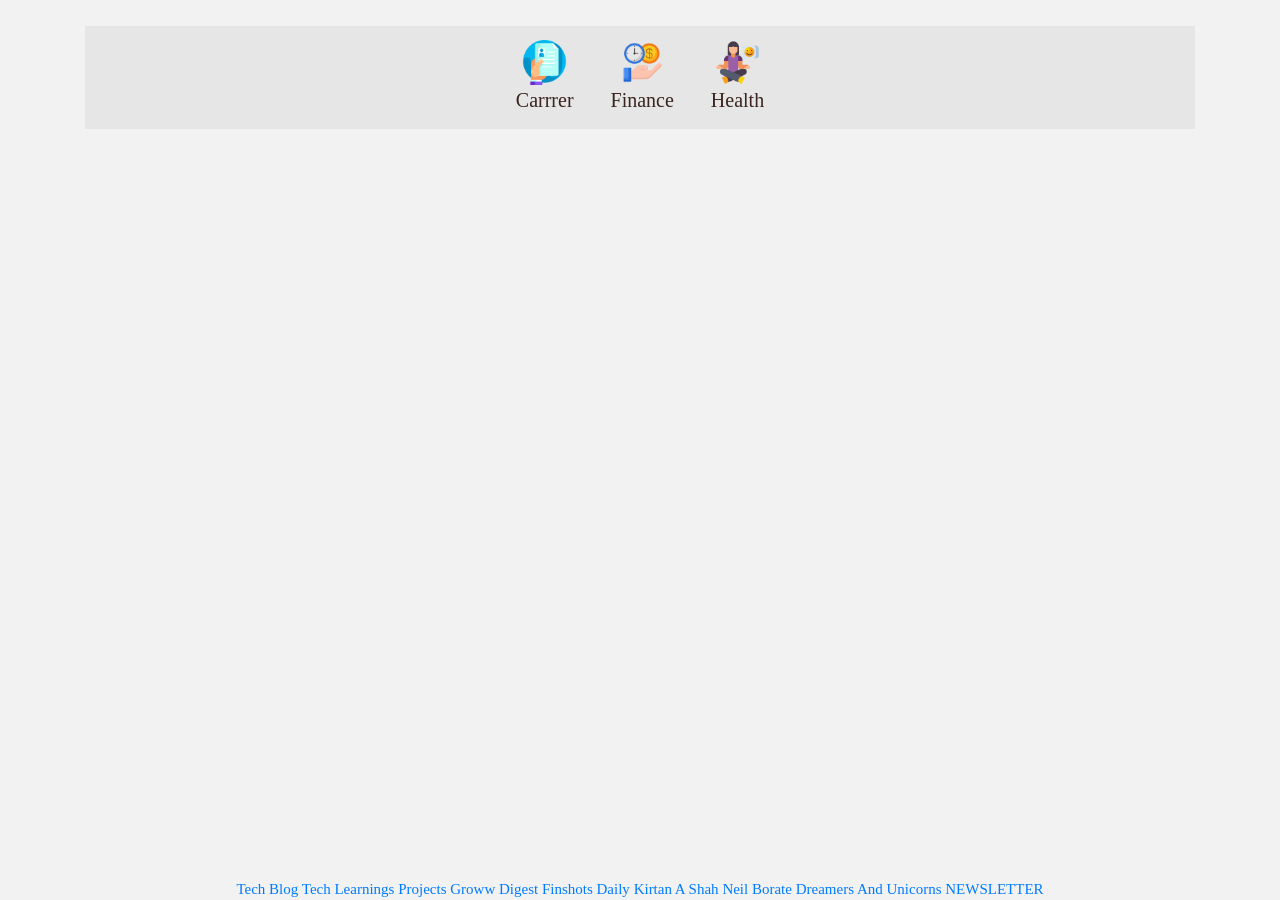
==== index.html @ 64e4e31b "Update index.html" ====
<!DOCTYPE html>
<html lang="en">

<head>
    <meta charset="UTF-8">
    <meta name="viewport" content="width=device-width, initial-scale=1.0">
    <title>Srivasu</title>
    <link rel="stylesheet" href="https://stackpath.bootstrapcdn.com/bootstrap/4.3.1/css/bootstrap.min.css">
    <link rel="stylesheet" href="https://cdnjs.cloudflare.com/ajax/libs/font-awesome/5.15.1/css/all.min.css">
    <link href="https://maxcdn.bootstrapcdn.com/bootstrap/4.0.0/css/bootstrap.min.css" rel="stylesheet">
    <script src="https://cdnjs.cloudflare.com/ajax/libs/popper.js/1.12.9/umd/popper.min.js"></script>
    <script src="https://code.jquery.com/jquery-3.3.1.slim.min.js"></script>
    <script src="https://cdnjs.cloudflare.com/ajax/libs/popper.js/1.14.7/umd/popper.min.js"></script>
    <script src="https://stackpath.bootstrapcdn.com/bootstrap/4.3.1/js/bootstrap.min.js"></script>

    <style>
        body {
            background-color: #f2f2f2;
            /*  light gray */
            font-family: Garamond, serif;
            font-size: 20px;
            text-align: center;
        }

        h1 {
            color: #3a241d;
            text-align: center;
        }

        t {
            font-family: Garamond, serif;
            font-size: 16px;
            text-align: center;
        }

        th {
            color: #3a241d;
            text-align: center;
            font-size: 20px;
        }


        p {
            font-family: Garamond, serif;
            font-size: 16px;
            font-weight: bold;
            color: #3a241d;
        }

        #left-container {
            background-color: #f2f2f2;
            /*  light gray */
            width: 15%;
            left: 0px;
            top: 0px;
            position: absolute;
            height: 100%;
            padding: 10px;
        }

        #right-container {
            background-color: #e6e6e6;
            /* another shade of gray */
            width: 15%;
            right: 0px;
            top: 0px;
            position: absolute;
            height: 100%;
            padding: 10px;
            font-size: 16px;
        }

        .app-icons {
            text-align: center;
            width: 45px;
            height: 45px;
        }

        .navbar_1 {
            overflow: hidden;
            background-color: #e6e6e6;
            text-align: center;
        }

        .navbar_1 a {
            display: inline-block;
            color: #3a241d;
            text-align: center;
            font-weight: normal;
            padding: 14px 16px;
            text-decoration: none;

        }

        .navbar_1 a:hover {
            background-color: #ddd;
            color: black;
        }

        .navbar_1 img {
            margin: auto;
            display: block;
            width: 45px;
            height: 45px;
        }

        .footer {
            left: 0;
            bottom: 0;
            position: fixed;
            width: 100%;
            text-align: center;
            font-weight: normal;
            font-size: 15px;
            font-family: Garamond, serif;
    </style>

</head>

<body>
    <div class="container" style="margin-top: 2%;">
        <div class="row">
            <div class="col-12">
                <!-- Nav Bar with Images -->
                <div class="navbar_1">
                    <a href="https://grow.srivasu.com/"><img src="carrrer.png" alt="Home">Carrrer</a>
                    <a href="https://money.srivasu.com/" "><img src="finance.png "" alt="Home">Finance</a>
                    <a href="https://wellness.srivasu.com/"><img src="health.png" alt="Home">Health</a>
                </div>

                <!-- Footer -->
                <div class="footer">
                    <a href="https://srinalla.wordpress.com/" class="button">Tech Blog</a>
                    <a href="https://github.com/srinivasu-nalla/DBA_srivasu#readme" class="button">Tech Learnings</a>
                    <a href="https://project.srivasu.com/" class="button_f">Projects</a>
                    <a href="https://groww.in/digest" class="button_f">Groww Digest</a>
                    <a href="https://finshots.in/archive/" class="button_f">Finshots Daily</a>
                    <a href="https://www.linkedin.com/in/kirtanshahcfp/recent-activity/all/" class="button_f">Kirtan A Shah</a>
                    <a href="https://www.linkedin.com/in/neil-borate-1a435a57/recent-activity/all/" class="button_f">Neil Borate</a>
                    <a href="https://www.linkedin.com/newsletters/dreamers-and-unicorns-6739009776786698240/" class="button_f">Dreamers And Unicorns NEWSLETTER</a>
                </div>
            </div>
        </div>
    </div>

</body>

</html>
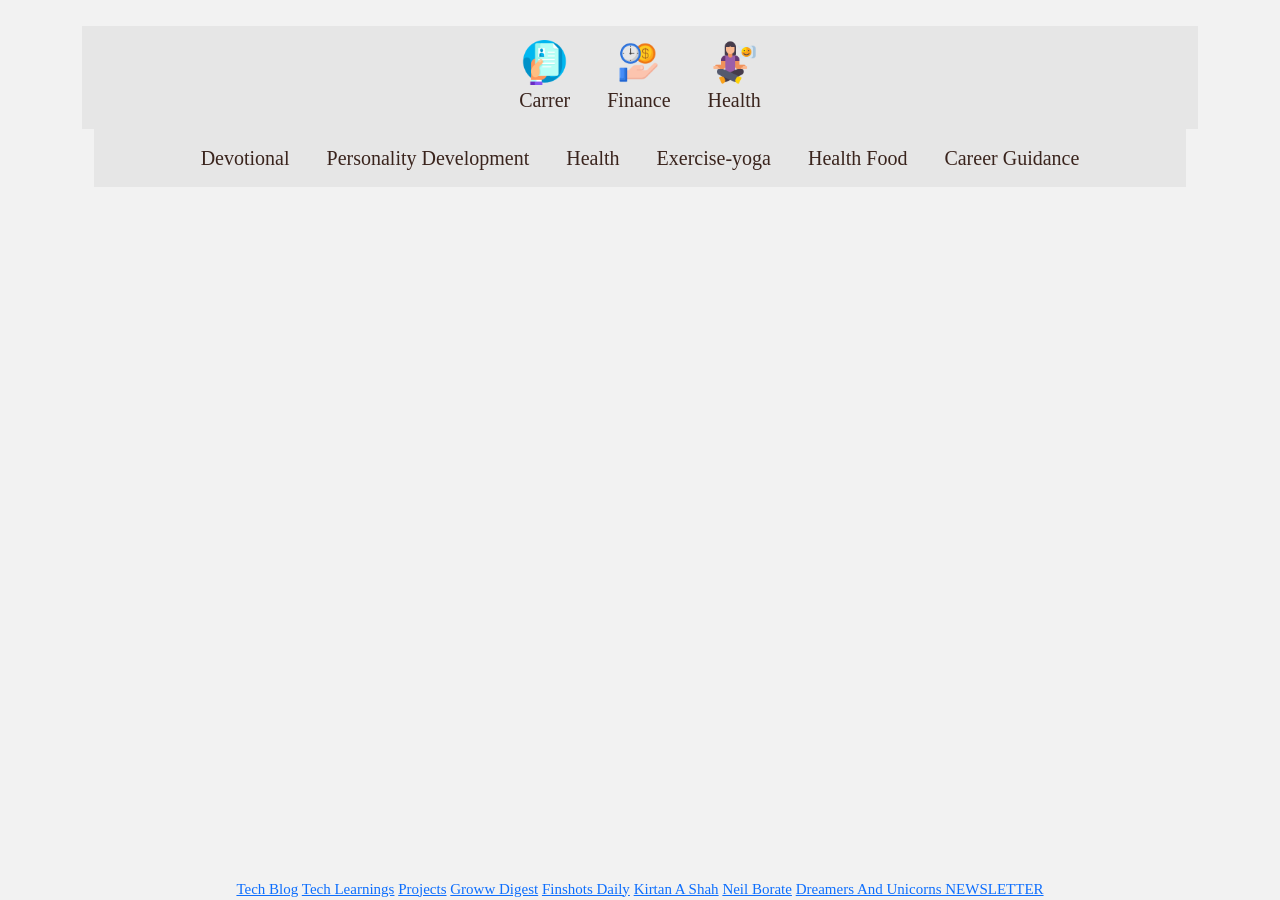
==== commit 075a0008: "Update index.html Added Enadu Links for Reading" ====
--- a/index.html
+++ b/index.html
@@ -5,13 +5,11 @@
     <meta charset="UTF-8">
     <meta name="viewport" content="width=device-width, initial-scale=1.0">
     <title>Srivasu</title>
-    <link rel="stylesheet" href="https://stackpath.bootstrapcdn.com/bootstrap/4.3.1/css/bootstrap.min.css">
-    <link rel="stylesheet" href="https://cdnjs.cloudflare.com/ajax/libs/font-awesome/5.15.1/css/all.min.css">
-    <link href="https://maxcdn.bootstrapcdn.com/bootstrap/4.0.0/css/bootstrap.min.css" rel="stylesheet">
-    <script src="https://cdnjs.cloudflare.com/ajax/libs/popper.js/1.12.9/umd/popper.min.js"></script>
-    <script src="https://code.jquery.com/jquery-3.3.1.slim.min.js"></script>
-    <script src="https://cdnjs.cloudflare.com/ajax/libs/popper.js/1.14.7/umd/popper.min.js"></script>
-    <script src="https://stackpath.bootstrapcdn.com/bootstrap/4.3.1/js/bootstrap.min.js"></script>
+    <link rel="stylesheet" href="https://cdn.jsdelivr.net/npm/bootstrap@5.3.2/dist/css/bootstrap.min.css">
+    <link rel="stylesheet" href="https://cdnjs.cloudflare.com/ajax/libs/font-awesome/6.5.1/css/all.min.css">
+    <script src="https://code.jquery.com/jquery-3.7.1.slim.min.js"></script>
+    <script src="https://cdnjs.cloudflare.com/ajax/libs/popper.js/2.11.8/umd/popper.min.js"></script>
+    <script src="https://cdn.jsdelivr.net/npm/bootstrap@5.3.2/dist/js/bootstrap.min.js"></script>
 
     <style>
         body {
@@ -123,9 +121,22 @@
             <div class="col-12">
                 <!-- Nav Bar with Images -->
                 <div class="navbar_1">
-                    <a href="https://grow.srivasu.com/"><img src="carrrer.png" alt="Home">Carrrer</a>
+                    <a href="https://grow.srivasu.com/"><img src="carrrer.png" alt="Home">Carrer</a>
                     <a href="https://money.srivasu.com/" "><img src="finance.png "" alt="Home">Finance</a>
                     <a href="https://wellness.srivasu.com/"><img src="health.png" alt="Home">Health</a>
+                </div>
+
+                <!-- Footer -->
+    <div class="container">
+        <div class="row">
+            <div class="col-12">
+                <div class="navbar_1">
+                    <a href="https://www.eenadu.net/devotional/religion-good">Devotional</a>
+                    <a href="https://www.eenadu.net/youth/personality-development" >Personality Development</a>
+                    <a href="https://www.eenadu.net/women/health/" >Health</a>
+                    <a href="https://www.eenadu.net/health/exercise-yoga" >Exercise-yoga</a>
+                    <a href="https://www.eenadu.net/health/food">Health Food</a>
+                    <a href="https://www.eenadu.net/education/career-guidance" >Career Guidance</a>
                 </div>
 
                 <!-- Footer -->
@@ -138,6 +149,8 @@
                     <a href="https://www.linkedin.com/in/kirtanshahcfp/recent-activity/all/" class="button_f">Kirtan A Shah</a>
                     <a href="https://www.linkedin.com/in/neil-borate-1a435a57/recent-activity/all/" class="button_f">Neil Borate</a>
                     <a href="https://www.linkedin.com/newsletters/dreamers-and-unicorns-6739009776786698240/" class="button_f">Dreamers And Unicorns NEWSLETTER</a>
+                    
+
                 </div>
             </div>
         </div>
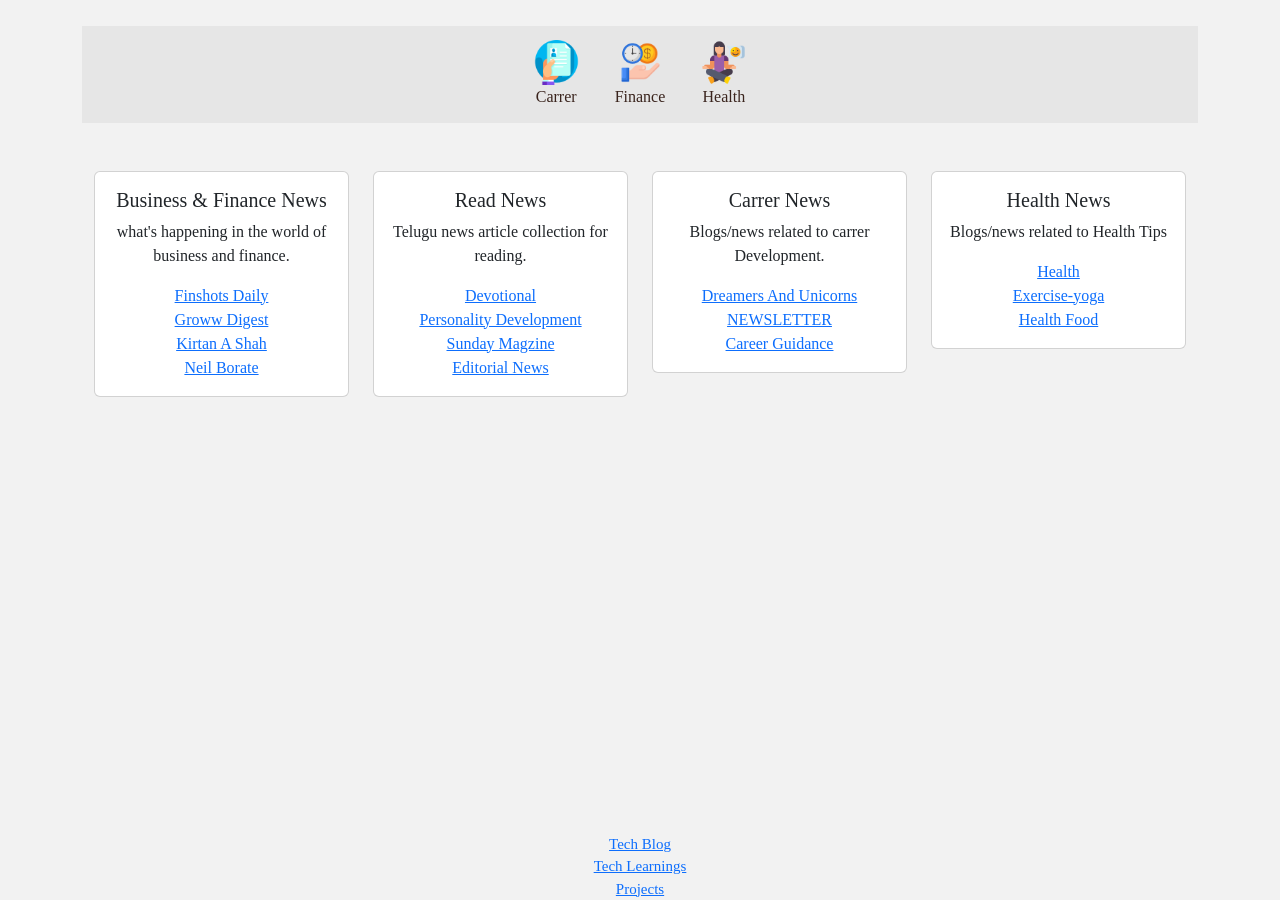
==== commit 04a7d4bc: "Update index.html Grid Blocks" ====
--- a/index.html
+++ b/index.html
@@ -16,16 +16,16 @@
             background-color: #f2f2f2;
             /*  light gray */
             font-family: Garamond, serif;
-            font-size: 20px;
-            text-align: center;
-        }
-
-        h1 {
-            color: #3a241d;
-            text-align: center;
-        }
-
-        t {
+            /*font-size: 20px;*/
+            text-align: center;
+        }
+
+        h12 {
+            color: #3a241d;
+            text-align: center;
+        }
+
+        t1 {
             font-family: Garamond, serif;
             font-size: 16px;
             text-align: center;
@@ -38,7 +38,7 @@
         }
 
 
-        p {
+        p1 {
             font-family: Garamond, serif;
             font-size: 16px;
             font-weight: bold;
@@ -110,7 +110,9 @@
             text-align: center;
             font-weight: normal;
             font-size: 15px;
-            font-family: Garamond, serif;
+            font-family: Garamond, serif;}
+    
+
     </style>
 
 </head>
@@ -125,33 +127,70 @@
                     <a href="https://money.srivasu.com/" "><img src="finance.png "" alt="Home">Finance</a>
                     <a href="https://wellness.srivasu.com/"><img src="health.png" alt="Home">Health</a>
                 </div>
-
-                <!-- Footer -->
-    <div class="container">
+ <!-- Grid Boxes for Information Collections -->
+        <div class="container mt-5">
         <div class="row">
-            <div class="col-12">
-                <div class="navbar_1">
-                    <a href="https://www.eenadu.net/devotional/religion-good">Devotional</a>
-                    <a href="https://www.eenadu.net/youth/personality-development" >Personality Development</a>
-                    <a href="https://www.eenadu.net/women/health/" >Health</a>
-                    <a href="https://www.eenadu.net/health/exercise-yoga" >Exercise-yoga</a>
-                    <a href="https://www.eenadu.net/health/food">Health Food</a>
-                    <a href="https://www.eenadu.net/education/career-guidance" >Career Guidance</a>
-                </div>
-
-                <!-- Footer -->
+            <div class="col-md-3">
+                <div class="card">
+                    <div class="card-body">
+                        <h5 class="card-title">Business & Finance News</h5>
+                        <p class="card-text">what's happening in the world of business and finance.</p>                        
+                        <a href="https://finshots.in/archive/">Finshots Daily</a>
+                        <br> <a href="https://groww.in/digest">Groww Digest</a>
+                        <br> <a href="https://www.linkedin.com/in/kirtanshahcfp/recent-activity/all/">Kirtan A Shah</a>
+                        <br> <a href="https://www.linkedin.com/in/neil-borate-1a435a57/recent-activity/all/">Neil Borate</a>
+
+                    </div>
+                </div>
+            </div>
+            <div class="col-md-3">
+                <div class="card">
+                    <div class="card-body">
+                        <h5 class="card-title">Read News </h5>
+                        <p class="card-text">Telugu news article collection for reading.</p>
+                        <a href="https://www.eenadu.net/antaryami">Devotional</a>
+                        <br> <a href="https://www.eenadu.net/youth/personality-development" >Personality Development</a>
+                        <br> <a href="https://www.eenadu.net/sunday-magazine" >Sunday Magzine</a>
+                        <br> <a href="https://www.eenadu.net/editorial" >Editorial News</a>
+
+                        
+
+                    </div>
+                </div>
+            </div>
+            <div class="col-md-3">
+                <div class="card">
+                    <div class="card-body">
+                        <h5 class="card-title">Carrer News</h5>
+                        <p class="card-text">Blogs/news related to carrer Development.</p>
+                         <a href="https://www.linkedin.com/newsletters/dreamers-and-unicorns-6739009776786698240/" class="button_f">Dreamers And Unicorns NEWSLETTER</a>
+                        <br> <a href="https://www.eenadu.net/education/career-guidance" >Career Guidance</a>
+
+                    </div>
+                </div>
+            </div>
+            <div class="col-md-3">
+                <div class="card">
+                    <div class="card-body">
+                        <h5 class="card-title">Health News</h5>
+                        <p class="card-text">Blogs/news related to Health Tips</p>
+                         <a href="https://www.eenadu.net/women/health/" >Health</a>
+                        <br> <a href="https://www.eenadu.net/health/exercise-yoga" >Exercise-yoga</a>
+                        <br> <a href="https://www.eenadu.net/health/food">Health Food</a>
+                    </div>
+                </div>
+            </div>
+        </div>
+    </div>
+ <!-- Grid Boxes for Information Collections -->
+
+<!-- Footer Code -->
                 <div class="footer">
                     <a href="https://srinalla.wordpress.com/" class="button">Tech Blog</a>
-                    <a href="https://github.com/srinivasu-nalla/DBA_srivasu#readme" class="button">Tech Learnings</a>
-                    <a href="https://project.srivasu.com/" class="button_f">Projects</a>
-                    <a href="https://groww.in/digest" class="button_f">Groww Digest</a>
-                    <a href="https://finshots.in/archive/" class="button_f">Finshots Daily</a>
-                    <a href="https://www.linkedin.com/in/kirtanshahcfp/recent-activity/all/" class="button_f">Kirtan A Shah</a>
-                    <a href="https://www.linkedin.com/in/neil-borate-1a435a57/recent-activity/all/" class="button_f">Neil Borate</a>
-                    <a href="https://www.linkedin.com/newsletters/dreamers-and-unicorns-6739009776786698240/" class="button_f">Dreamers And Unicorns NEWSLETTER</a>
-                    
-
-                </div>
+                    <br> <a href="https://github.com/srinivasu-nalla/DBA_srivasu#readme" class="button">Tech Learnings</a>
+                    <br> <a href="https://project.srivasu.com/" class="button_f">Projects</a>
+                </div>
+ <!-- Footer Code -->     
             </div>
         </div>
     </div>
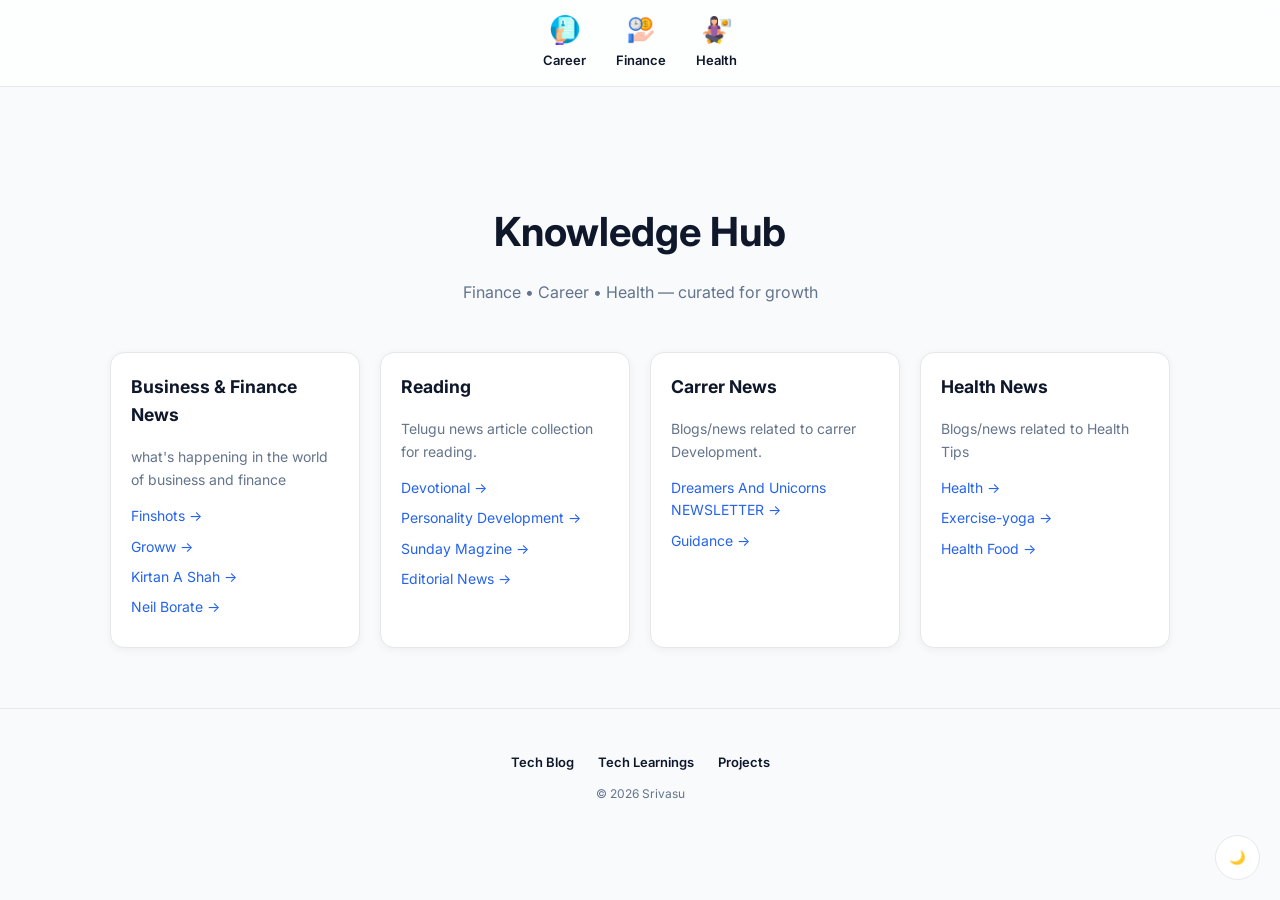
==== commit 5bf6e842: "Enhance index.html with SEO and layout improvements V2 Updated the title and added meta tags for SE" ====
--- a/index.html
+++ b/index.html
@@ -1,199 +1,353 @@
 <!DOCTYPE html>
-<html lang="en">
+<html lang="en" class="no-js">
 
 <head>
     <meta charset="UTF-8">
     <meta name="viewport" content="width=device-width, initial-scale=1.0">
-    <title>Srivasu</title>
-    <link rel="stylesheet" href="https://cdn.jsdelivr.net/npm/bootstrap@5.3.2/dist/css/bootstrap.min.css">
-    <link rel="stylesheet" href="https://cdnjs.cloudflare.com/ajax/libs/font-awesome/6.5.1/css/all.min.css">
-    <script src="https://code.jquery.com/jquery-3.7.1.slim.min.js"></script>
-    <script src="https://cdnjs.cloudflare.com/ajax/libs/popper.js/2.11.8/umd/popper.min.js"></script>
-    <script src="https://cdn.jsdelivr.net/npm/bootstrap@5.3.2/dist/js/bootstrap.min.js"></script>
+
+    <title>Srivasu | Knowledge Hub</title>
+    <meta name="description" content="Curated resources for Finance, Career, and Health">
+
+    <!-- OpenGraph -->
+    <meta property="og:title" content="Srivasu Knowledge Hub">
+    <meta property="og:description" content="Finance, Career & Health resources">
+    <meta property="og:type" content="website">
+
+    <!-- Font (optional but premium) -->
+    <link href="https://fonts.googleapis.com/css2?family=Inter:wght@400;600;700&display=swap" rel="stylesheet">
 
     <style>
+        /* =========================
+   🎨 DESIGN TOKENS
+========================= */
+        :root {
+            --bg: #f8fafc;
+            --surface: #ffffff;
+            --text: #0f172a;
+            --text-muted: #64748b;
+            --accent: #2563eb;
+            --accent-hover: #1d4ed8;
+            --border: #e5e7eb;
+
+            --radius: 14px;
+            --shadow-sm: 0 2px 8px rgba(0, 0, 0, 0.05);
+            --shadow-md: 0 8px 20px rgba(0, 0, 0, 0.08);
+        }
+
+        /* 🌙 Dark Mode */
+        .dark {
+            --bg: #020617;
+            --surface: #0f172a;
+            --text: #f1f5f9;
+            --text-muted: #94a3b8;
+            --border: #1e293b;
+        }
+
+        /* =========================
+   GLOBAL
+========================= */
+        * {
+            box-sizing: border-box;
+        }
+
         body {
-            background-color: #f2f2f2;
-            /*  light gray */
-            font-family: Garamond, serif;
-            /*font-size: 20px;*/
+            margin: 0;
+            font-family: 'Inter', system-ui, sans-serif;
+            background: var(--bg);
+            color: var(--text);
+            line-height: 1.6;
+            transition: background 0.3s, color 0.3s;
+        }
+
+        /* Accessibility */
+        :focus-visible {
+            outline: 2px solid var(--accent);
+            outline-offset: 2px;
+        }
+
+        /* =========================
+   LAYOUT
+========================= */
+        .container {
+            max-width: 1100px;
+            margin: auto;
+            padding: 20px;
+        }
+
+        /* =========================
+   NAVBAR
+========================= */
+        header {
+            position: sticky;
+            top: 0;
+            backdrop-filter: blur(10px);
+            background: rgba(255, 255, 255, 0.7);
+            border-bottom: 1px solid var(--border);
+        }
+
+        .dark header {
+            background: rgba(2, 6, 23, 0.7);
+        }
+
+        .nav {
+            display: flex;
+            justify-content: center;
+            gap: 30px;
+            padding: 15px;
+        }
+
+        .nav a {
+            text-decoration: none;
+            font-size: 13px;
+            font-weight: 600;
+            color: var(--text);
             text-align: center;
         }
 
-        h12 {
-            color: #3a241d;
+        .nav a:hover {
+            color: var(--accent);
+        }
+
+        .nav img {
+            width: 30px;
+            display: block;
+            margin: 0 auto 5px;
+        }
+
+        /* =========================
+   HERO
+========================= */
+        .hero {
             text-align: center;
-        }
-
-        t1 {
-            font-family: Garamond, serif;
-            font-size: 16px;
+            padding: 60px 20px 30px;
+        }
+
+        .hero h1 {
+            font-size: clamp(1.8rem, 4vw, 2.5rem);
+            margin-bottom: 10px;
+        }
+
+        .hero p {
+            color: var(--text-muted);
+        }
+
+        /* =========================
+   GRID
+========================= */
+        .grid {
+            display: grid;
+            gap: 20px;
+            grid-template-columns: repeat(auto-fit, minmax(250px, 1fr));
+        }
+
+        /* =========================
+   CARD COMPONENT
+========================= */
+        .card {
+            background: var(--surface);
+            border: 1px solid var(--border);
+            border-radius: var(--radius);
+            padding: 20px;
+            box-shadow: var(--shadow-sm);
+            transition: transform 0.25s, box-shadow 0.25s;
+        }
+
+        .card:hover {
+            transform: translateY(-4px);
+            box-shadow: var(--shadow-md);
+            border-color: var(--accent);
+        }
+
+        .card h3 {
+            margin-top: 0;
+            font-size: 1.1rem;
+        }
+
+        .card p {
+            font-size: 14px;
+            color: var(--text-muted);
+        }
+
+        /* =========================
+   LINKS
+========================= */
+        .links a {
+            display: flex;
+            justify-content: space-between;
+            text-decoration: none;
+            color: var(--accent);
+            margin: 8px 0;
+            font-size: 14px;
+        }
+
+        .links a:hover {
+            color: var(--accent-hover);
+        }
+
+        /* =========================
+   FOOTER
+========================= */
+        footer {
             text-align: center;
-        }
-
-        th {
-            color: #3a241d;
-            text-align: center;
-            font-size: 20px;
-        }
-
-
-        p1 {
-            font-family: Garamond, serif;
-            font-size: 16px;
-            font-weight: bold;
-            color: #3a241d;
-        }
-
-        #left-container {
-            background-color: #f2f2f2;
-            /*  light gray */
-            width: 15%;
-            left: 0px;
-            top: 0px;
-            position: absolute;
-            height: 100%;
-            padding: 10px;
-        }
-
-        #right-container {
-            background-color: #e6e6e6;
-            /* another shade of gray */
-            width: 15%;
-            right: 0px;
-            top: 0px;
-            position: absolute;
-            height: 100%;
-            padding: 10px;
-            font-size: 16px;
-        }
-
-        .app-icons {
-            text-align: center;
+            padding: 40px 20px;
+            border-top: 1px solid var(--border);
+            margin-top: 40px;
+        }
+
+        footer a {
+            margin: 0 10px;
+            text-decoration: none;
+            font-size: 13px;
+            color: var(--text);
+            font-weight: 600;
+        }
+
+        footer a:hover {
+            color: var(--accent);
+        }
+
+        .copy {
+            margin-top: 10px;
+            font-size: 12px;
+            color: var(--text-muted);
+        }
+
+        /* =========================
+   DARK MODE BUTTON
+========================= */
+        .toggle {
+            position: fixed;
+            bottom: 20px;
+            right: 20px;
+            border: 1px solid var(--border);
+            background: var(--surface);
             width: 45px;
             height: 45px;
-        }
-
-        .navbar_1 {
-            overflow: hidden;
-            background-color: #e6e6e6;
-            text-align: center;
-        }
-
-        .navbar_1 a {
-            display: inline-block;
-            color: #3a241d;
-            text-align: center;
-            font-weight: normal;
-            padding: 14px 16px;
-            text-decoration: none;
-
-        }
-
-        .navbar_1 a:hover {
-            background-color: #ddd;
-            color: black;
-        }
-
-        .navbar_1 img {
-            margin: auto;
-            display: block;
-            width: 45px;
-            height: 45px;
-        }
-
-        .footer {
-            left: 0;
-            bottom: 0;
-            position: fixed;
-            width: 100%;
-            text-align: center;
-            font-weight: normal;
-            font-size: 15px;
-            font-family: Garamond, serif;}
-    
-
+            border-radius: 50%;
+            cursor: pointer;
+        }
+
+        /* Reduce motion */
+        @media (prefers-reduced-motion: reduce) {
+            * {
+                transition: none !important;
+            }
+        }
     </style>
-
 </head>
 
 <body>
-    <div class="container" style="margin-top: 2%;">
-        <div class="row">
-            <div class="col-12">
-                <!-- Nav Bar with Images -->
-                <div class="navbar_1">
-                    <a href="https://grow.srivasu.com/"><img src="carrrer.png" alt="Home">Carrer</a>
-                    <a href="https://money.srivasu.com/" "><img src="finance.png "" alt="Home">Finance</a>
-                    <a href="https://wellness.srivasu.com/"><img src="health.png" alt="Home">Health</a>
+
+    <header>
+        <nav class="nav" aria-label="Main navigation">
+            <a href="https://grow.srivasu.com/">
+                <img src="carrrer.png" alt="Career resources">
+                Career
+            </a>
+            <a href="https://money.srivasu.com/">
+                <img src="finance.png" alt="Finance resources">
+                Finance
+            </a>
+            <a href="https://wellness.srivasu.com/">
+                <img src="health.png" alt="Health resources">
+                Health
+            </a>
+        </nav>
+    </header>
+
+    <main class="container">
+
+        <section class="hero">
+            <h1>Knowledge Hub</h1>
+            <p>Finance • Career • Health — curated for growth</p>
+        </section>
+
+        <section class="grid">
+
+            <article class="card">
+                <h3>Business & Finance News</h3>
+                <p>what's happening in the world of business and finance</p>
+                <div class="links">
+                    <a href="https://finshots.in/archive/" target="_blank" rel="noopener">Finshots →</a>
+                    <a href="https://groww.in/digest" target="_blank" rel="noopener">Groww →</a>
+                    <a href="https://www.linkedin.com/in/kirtanshahcfp/recent-activity/all/" target="_blank"
+                        rel="noopener">Kirtan A Shah →</a>
+                    <a href="https://www.linkedin.com/in/neil-borate-1a435a57/recent-activity/all/" target="_blank"
+                        rel="noopener">Neil Borate →</a>
                 </div>
- <!-- Grid Boxes for Information Collections -->
-        <div class="container mt-5">
-        <div class="row">
-            <div class="col-md-3">
-                <div class="card">
-                    <div class="card-body">
-                        <h5 class="card-title">Business & Finance News</h5>
-                        <p class="card-text">what's happening in the world of business and finance.</p>                        
-                        <a href="https://finshots.in/archive/">Finshots Daily</a>
-                        <br> <a href="https://groww.in/digest">Groww Digest</a>
-                        <br> <a href="https://www.linkedin.com/in/kirtanshahcfp/recent-activity/all/">Kirtan A Shah</a>
-                        <br> <a href="https://www.linkedin.com/in/neil-borate-1a435a57/recent-activity/all/">Neil Borate</a>
-
-                    </div>
+            </article>
+
+            <article class="card">
+                <h3>Reading</h3>
+                <p>Telugu news article collection for reading.</p>
+                <div class="links">
+                    <a href="https://www.eenadu.net/antaryami" target="_blank" rel="noopener">Devotional →</a>
+                    <a href="https://www.eenadu.net/youth/personality-development" target="_blank"
+                        rel="noopener">Personality Development →</a>
+                    <a href="https://www.eenadu.net/sunday-magazine" target="_blank" rel="noopener">Sunday Magzine →</a>
+                    <a href="https://www.eenadu.net/editorial" target="_blank" rel="noopener">Editorial News →</a>
                 </div>
-            </div>
-            <div class="col-md-3">
-                <div class="card">
-                    <div class="card-body">
-                        <h5 class="card-title">Read News </h5>
-                        <p class="card-text">Telugu news article collection for reading.</p>
-                        <a href="https://www.eenadu.net/antaryami">Devotional</a>
-                        <br> <a href="https://www.eenadu.net/youth/personality-development" >Personality Development</a>
-                        <br> <a href="https://www.eenadu.net/sunday-magazine" >Sunday Magzine</a>
-                        <br> <a href="https://www.eenadu.net/editorial" >Editorial News</a>
-
-                        
-
-                    </div>
+            </article>
+
+            <article class="card">
+                <h3>Carrer News</h3>
+                <p>Blogs/news related to carrer Development.</p>
+                <div class="links">
+                    <a href="https://www.linkedin.com/newsletters/dreamers-and-unicorns-6739009776786698240/"
+                        target="_blank" rel="noopener">Dreamers And Unicorns NEWSLETTER
+                        →</a>
+                    <a href="https://www.eenadu.net/education/career-guidance" target="_blank" rel="noopener">Guidance
+                        →</a>
                 </div>
-            </div>
-            <div class="col-md-3">
-                <div class="card">
-                    <div class="card-body">
-                        <h5 class="card-title">Carrer News</h5>
-                        <p class="card-text">Blogs/news related to carrer Development.</p>
-                         <a href="https://www.linkedin.com/newsletters/dreamers-and-unicorns-6739009776786698240/" class="button_f">Dreamers And Unicorns NEWSLETTER</a>
-                        <br> <a href="https://www.eenadu.net/education/career-guidance" >Career Guidance</a>
-
-                    </div>
+            </article>
+
+            <article class="card">
+                <h3>Health News</h3>
+                <p>Blogs/news related to Health Tips</p>
+                <div class="links">
+                    <a href="https://www.eenadu.net/women/health/" target="_blank" rel="noopener">Health →</a>
+                    <a href="https://www.eenadu.net/health/exercise-yoga" target="_blank" rel="noopener">Exercise-yoga
+                        →</a>
+                    <a href="https://www.eenadu.net/health/food" target="_blank" rel="noopener">Health Food →</a>
                 </div>
-            </div>
-            <div class="col-md-3">
-                <div class="card">
-                    <div class="card-body">
-                        <h5 class="card-title">Health News</h5>
-                        <p class="card-text">Blogs/news related to Health Tips</p>
-                         <a href="https://www.eenadu.net/women/health/" >Health</a>
-                        <br> <a href="https://www.eenadu.net/health/exercise-yoga" >Exercise-yoga</a>
-                        <br> <a href="https://www.eenadu.net/health/food">Health Food</a>
-                    </div>
-                </div>
-            </div>
+            </article>
+
+        </section>
+
+    </main>
+
+    <footer>
+        <div>
+            <a href="https://srinalla.wordpress.com/">Tech Blog</a>
+            <a href="https://github.com/srinivasu-nalla/DBA_srivasu#readme">Tech Learnings</a>
+            <a href="https://project.srivasu.com/">Projects</a>
         </div>
-    </div>
- <!-- Grid Boxes for Information Collections -->
-
-<!-- Footer Code -->
-                <div class="footer">
-                    <a href="https://srinalla.wordpress.com/" class="button">Tech Blog</a>
-                    <br> <a href="https://github.com/srinivasu-nalla/DBA_srivasu#readme" class="button">Tech Learnings</a>
-                    <br> <a href="https://project.srivasu.com/" class="button_f">Projects</a>
-                </div>
- <!-- Footer Code -->     
-            </div>
-        </div>
-    </div>
+        <div class="copy" id="year"></div>
+    </footer>
+
+    <button class="toggle" onclick="toggleTheme()" aria-label="Toggle dark mode">🌙</button>
+
+    <script>
+        (function () {
+            const root = document.documentElement;
+
+            // Load theme
+            if (localStorage.getItem('theme') === 'dark') {
+                root.classList.add('dark');
+            }
+
+            // Toggle
+            window.toggleTheme = function () {
+                const isDark = root.classList.toggle('dark');
+                localStorage.setItem('theme', isDark ? 'dark' : 'light');
+            };
+
+            // Year
+            document.getElementById('year').textContent =
+                `© ${new Date().getFullYear()} Srivasu`;
+
+        })();
+    </script>
 
 </body>
 
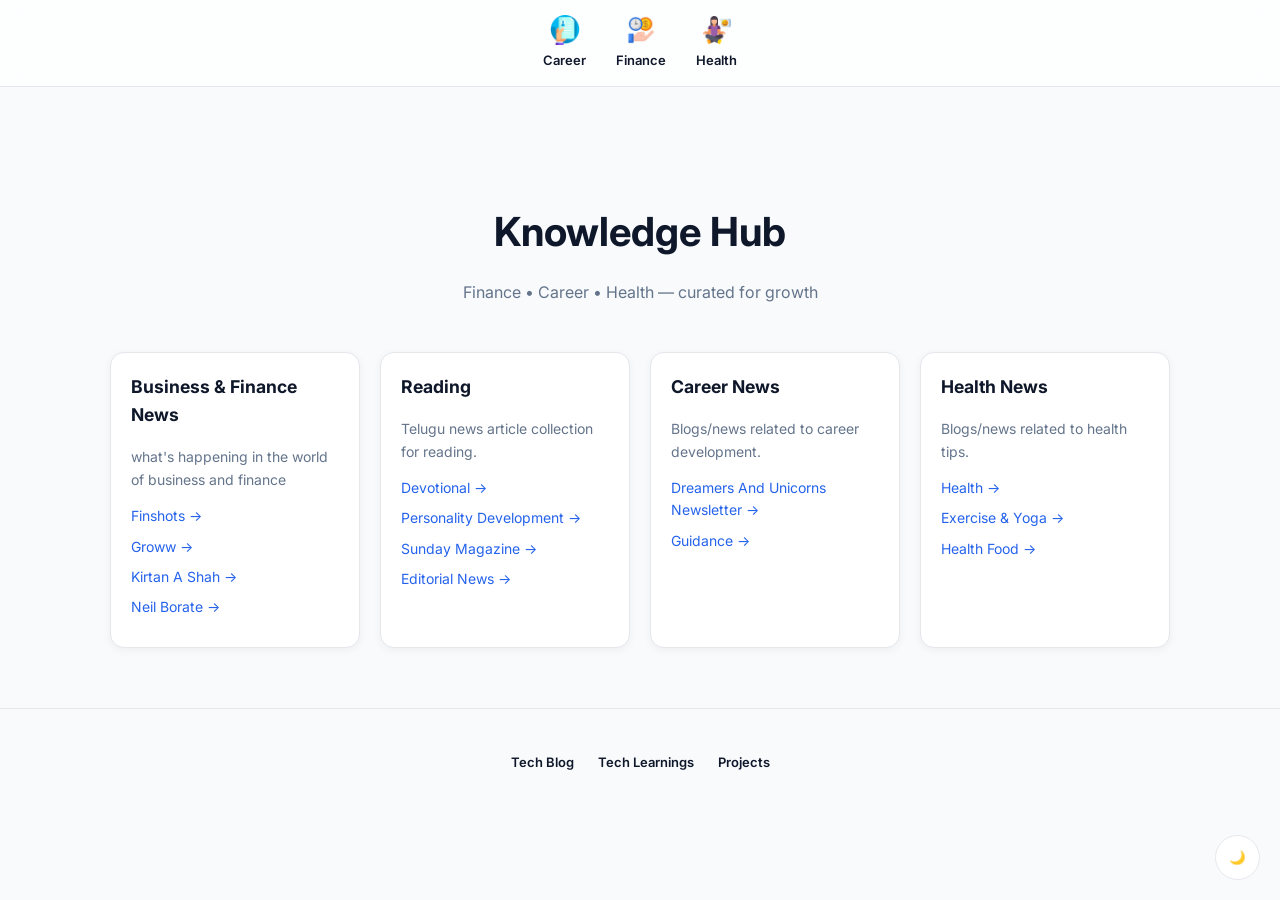
==== commit f6b3aee2: "Refactor index.html to use external styles and scripts Removed internal CSS styles and added externa" ====
--- a/index.html
+++ b/index.html
@@ -13,231 +13,18 @@
     <meta property="og:description" content="Finance, Career & Health resources">
     <meta property="og:type" content="website">
 
-    <!-- Font (optional but premium) -->
+    <!-- Google Font -->
     <link href="https://fonts.googleapis.com/css2?family=Inter:wght@400;600;700&display=swap" rel="stylesheet">
 
-    <style>
-        /* =========================
-   🎨 DESIGN TOKENS
-========================= */
-        :root {
-            --bg: #f8fafc;
-            --surface: #ffffff;
-            --text: #0f172a;
-            --text-muted: #64748b;
-            --accent: #2563eb;
-            --accent-hover: #1d4ed8;
-            --border: #e5e7eb;
-
-            --radius: 14px;
-            --shadow-sm: 0 2px 8px rgba(0, 0, 0, 0.05);
-            --shadow-md: 0 8px 20px rgba(0, 0, 0, 0.08);
-        }
-
-        /* 🌙 Dark Mode */
-        .dark {
-            --bg: #020617;
-            --surface: #0f172a;
-            --text: #f1f5f9;
-            --text-muted: #94a3b8;
-            --border: #1e293b;
-        }
-
-        /* =========================
-   GLOBAL
-========================= */
-        * {
-            box-sizing: border-box;
-        }
-
-        body {
-            margin: 0;
-            font-family: 'Inter', system-ui, sans-serif;
-            background: var(--bg);
-            color: var(--text);
-            line-height: 1.6;
-            transition: background 0.3s, color 0.3s;
-        }
-
-        /* Accessibility */
-        :focus-visible {
-            outline: 2px solid var(--accent);
-            outline-offset: 2px;
-        }
-
-        /* =========================
-   LAYOUT
-========================= */
-        .container {
-            max-width: 1100px;
-            margin: auto;
-            padding: 20px;
-        }
-
-        /* =========================
-   NAVBAR
-========================= */
-        header {
-            position: sticky;
-            top: 0;
-            backdrop-filter: blur(10px);
-            background: rgba(255, 255, 255, 0.7);
-            border-bottom: 1px solid var(--border);
-        }
-
-        .dark header {
-            background: rgba(2, 6, 23, 0.7);
-        }
-
-        .nav {
-            display: flex;
-            justify-content: center;
-            gap: 30px;
-            padding: 15px;
-        }
-
-        .nav a {
-            text-decoration: none;
-            font-size: 13px;
-            font-weight: 600;
-            color: var(--text);
-            text-align: center;
-        }
-
-        .nav a:hover {
-            color: var(--accent);
-        }
-
-        .nav img {
-            width: 30px;
-            display: block;
-            margin: 0 auto 5px;
-        }
-
-        /* =========================
-   HERO
-========================= */
-        .hero {
-            text-align: center;
-            padding: 60px 20px 30px;
-        }
-
-        .hero h1 {
-            font-size: clamp(1.8rem, 4vw, 2.5rem);
-            margin-bottom: 10px;
-        }
-
-        .hero p {
-            color: var(--text-muted);
-        }
-
-        /* =========================
-   GRID
-========================= */
-        .grid {
-            display: grid;
-            gap: 20px;
-            grid-template-columns: repeat(auto-fit, minmax(250px, 1fr));
-        }
-
-        /* =========================
-   CARD COMPONENT
-========================= */
-        .card {
-            background: var(--surface);
-            border: 1px solid var(--border);
-            border-radius: var(--radius);
-            padding: 20px;
-            box-shadow: var(--shadow-sm);
-            transition: transform 0.25s, box-shadow 0.25s;
-        }
-
-        .card:hover {
-            transform: translateY(-4px);
-            box-shadow: var(--shadow-md);
-            border-color: var(--accent);
-        }
-
-        .card h3 {
-            margin-top: 0;
-            font-size: 1.1rem;
-        }
-
-        .card p {
-            font-size: 14px;
-            color: var(--text-muted);
-        }
-
-        /* =========================
-   LINKS
-========================= */
-        .links a {
-            display: flex;
-            justify-content: space-between;
-            text-decoration: none;
-            color: var(--accent);
-            margin: 8px 0;
-            font-size: 14px;
-        }
-
-        .links a:hover {
-            color: var(--accent-hover);
-        }
-
-        /* =========================
-   FOOTER
-========================= */
-        footer {
-            text-align: center;
-            padding: 40px 20px;
-            border-top: 1px solid var(--border);
-            margin-top: 40px;
-        }
-
-        footer a {
-            margin: 0 10px;
-            text-decoration: none;
-            font-size: 13px;
-            color: var(--text);
-            font-weight: 600;
-        }
-
-        footer a:hover {
-            color: var(--accent);
-        }
-
-        .copy {
-            margin-top: 10px;
-            font-size: 12px;
-            color: var(--text-muted);
-        }
-
-        /* =========================
-   DARK MODE BUTTON
-========================= */
-        .toggle {
-            position: fixed;
-            bottom: 20px;
-            right: 20px;
-            border: 1px solid var(--border);
-            background: var(--surface);
-            width: 45px;
-            height: 45px;
-            border-radius: 50%;
-            cursor: pointer;
-        }
-
-        /* Reduce motion */
-        @media (prefers-reduced-motion: reduce) {
-            * {
-                transition: none !important;
-            }
-        }
-    </style>
+    <!-- ✅ External CSS -->
+    <link rel="stylesheet" href="styles.css">
 </head>
 
 <body>
 
+    <!-- =========================
+         NAVBAR
+    ========================== -->
     <header>
         <nav class="nav" aria-label="Main navigation">
             <a href="https://grow.srivasu.com/">
@@ -255,15 +42,21 @@
         </nav>
     </header>
 
+    <!-- =========================
+         MAIN
+    ========================== -->
     <main class="container">
 
+        <!-- HERO -->
         <section class="hero">
             <h1>Knowledge Hub</h1>
             <p>Finance • Career • Health — curated for growth</p>
         </section>
 
+        <!-- GRID -->
         <section class="grid">
 
+            <!-- CARD 1 -->
             <article class="card">
                 <h3>Business & Finance News</h3>
                 <p>what's happening in the world of business and finance</p>
@@ -277,6 +70,7 @@
                 </div>
             </article>
 
+            <!-- CARD 2 -->
             <article class="card">
                 <h3>Reading</h3>
                 <p>Telugu news article collection for reading.</p>
@@ -284,29 +78,34 @@
                     <a href="https://www.eenadu.net/antaryami" target="_blank" rel="noopener">Devotional →</a>
                     <a href="https://www.eenadu.net/youth/personality-development" target="_blank"
                         rel="noopener">Personality Development →</a>
-                    <a href="https://www.eenadu.net/sunday-magazine" target="_blank" rel="noopener">Sunday Magzine →</a>
+                    <a href="https://www.eenadu.net/sunday-magazine" target="_blank" rel="noopener">Sunday Magazine
+                        →</a>
                     <a href="https://www.eenadu.net/editorial" target="_blank" rel="noopener">Editorial News →</a>
                 </div>
             </article>
 
+            <!-- CARD 3 -->
             <article class="card">
-                <h3>Carrer News</h3>
-                <p>Blogs/news related to carrer Development.</p>
+                <h3>Career News</h3>
+                <p>Blogs/news related to career development.</p>
                 <div class="links">
                     <a href="https://www.linkedin.com/newsletters/dreamers-and-unicorns-6739009776786698240/"
-                        target="_blank" rel="noopener">Dreamers And Unicorns NEWSLETTER
-                        →</a>
-                    <a href="https://www.eenadu.net/education/career-guidance" target="_blank" rel="noopener">Guidance
-                        →</a>
+                        target="_blank" rel="noopener">
+                        Dreamers And Unicorns Newsletter →
+                    </a>
+                    <a href="https://www.eenadu.net/education/career-guidance" target="_blank" rel="noopener">
+                        Guidance →
+                    </a>
                 </div>
             </article>
 
+            <!-- CARD 4 -->
             <article class="card">
                 <h3>Health News</h3>
-                <p>Blogs/news related to Health Tips</p>
+                <p>Blogs/news related to health tips.</p>
                 <div class="links">
                     <a href="https://www.eenadu.net/women/health/" target="_blank" rel="noopener">Health →</a>
-                    <a href="https://www.eenadu.net/health/exercise-yoga" target="_blank" rel="noopener">Exercise-yoga
+                    <a href="https://www.eenadu.net/health/exercise-yoga" target="_blank" rel="noopener">Exercise & Yoga
                         →</a>
                     <a href="https://www.eenadu.net/health/food" target="_blank" rel="noopener">Health Food →</a>
                 </div>
@@ -316,6 +115,9 @@
 
     </main>
 
+    <!-- =========================
+         FOOTER
+    ========================== -->
     <footer>
         <div>
             <a href="https://srinalla.wordpress.com/">Tech Blog</a>
@@ -325,29 +127,11 @@
         <div class="copy" id="year"></div>
     </footer>
 
+    <!-- DARK MODE BUTTON -->
     <button class="toggle" onclick="toggleTheme()" aria-label="Toggle dark mode">🌙</button>
 
-    <script>
-        (function () {
-            const root = document.documentElement;
-
-            // Load theme
-            if (localStorage.getItem('theme') === 'dark') {
-                root.classList.add('dark');
-            }
-
-            // Toggle
-            window.toggleTheme = function () {
-                const isDark = root.classList.toggle('dark');
-                localStorage.setItem('theme', isDark ? 'dark' : 'light');
-            };
-
-            // Year
-            document.getElementById('year').textContent =
-                `© ${new Date().getFullYear()} Srivasu`;
-
-        })();
-    </script>
+    <!-- ✅ External JS -->
+    <script src="script.js"></script>
 
 </body>
 
--- a/styles.css
+++ b/styles.css
@@ -0,0 +1,300 @@
+/* =========================
+   🎨 DESIGN TOKENS
+========================= */
+:root {
+    --bg: #f8fafc;
+    --surface: #ffffff;
+    --text: #0f172a;
+    --text-muted: #64748b;
+    --accent: #2563eb;
+    --accent-hover: #1d4ed8;
+    --border: #e5e7eb;
+
+    --radius: 14px;
+    --shadow-sm: 0 2px 8px rgba(0, 0, 0, 0.05);
+    --shadow-md: 0 8px 20px rgba(0, 0, 0, 0.08);
+}
+
+/* 🌙 Dark Mode */
+.dark {
+    --bg: #020617;
+    --surface: #0f172a;
+    --text: #f1f5f9;
+    --text-muted: #94a3b8;
+    --border: #1e293b;
+}
+
+/* GLOBAL */
+* {
+    box-sizing: border-box;
+}
+
+body {
+    margin: 0;
+    font-family: 'Inter', system-ui, sans-serif;
+    background: var(--bg);
+    color: var(--text);
+    line-height: 1.6;
+    transition: background 0.3s, color 0.3s;
+}
+
+:focus-visible {
+    outline: 2px solid var(--accent);
+    outline-offset: 2px;
+}
+
+/* LAYOUT */
+.container {
+    max-width: 1100px;
+    margin: auto;
+    padding: 20px;
+}
+
+/* NAVBAR */
+header {
+    position: sticky;
+    top: 0;
+    backdrop-filter: blur(10px);
+    background: rgba(255, 255, 255, 0.7);
+    border-bottom: 1px solid var(--border);
+}
+
+.dark header {
+    background: rgba(2, 6, 23, 0.7);
+}
+
+.nav {
+    display: flex;
+    justify-content: center;
+    gap: 30px;
+    padding: 15px;
+}
+
+.nav a {
+    text-decoration: none;
+    font-size: 13px;
+    font-weight: 600;
+    color: var(--text);
+    text-align: center;
+}
+
+.nav a:hover {
+    color: var(--accent);
+}
+
+.nav img {
+    width: 30px;
+    display: block;
+    margin: 0 auto 5px;
+}
+
+/* HERO */
+.hero {
+    text-align: center;
+    padding: 60px 20px 30px;
+}
+
+.hero h1 {
+    font-size: clamp(1.8rem, 4vw, 2.5rem);
+    margin-bottom: 10px;
+}
+
+.hero p {
+    color: var(--text-muted);
+}
+
+/* GRID */
+.grid {
+    display: grid;
+    gap: 20px;
+    grid-template-columns: repeat(auto-fit, minmax(250px, 1fr));
+}
+
+/* CARD */
+.card {
+    background: var(--surface);
+    border: 1px solid var(--border);
+    border-radius: var(--radius);
+    padding: 20px;
+    box-shadow: var(--shadow-sm);
+    transition: transform 0.25s, box-shadow 0.25s;
+}
+
+.card:hover {
+    transform: translateY(-4px);
+    box-shadow: var(--shadow-md);
+    border-color: var(--accent);
+}
+
+.card h3 {
+    margin-top: 0;
+    font-size: 1.1rem;
+}
+
+.card p {
+    font-size: 14px;
+    color: var(--text-muted);
+}
+
+/* LINKS */
+.links a {
+    display: flex;
+    justify-content: space-between;
+    text-decoration: none;
+    color: var(--accent);
+    margin: 8px 0;
+    font-size: 14px;
+}
+
+.links a:hover {
+    color: var(--accent-hover);
+}
+
+/* FOOTER */
+footer {
+    text-align: center;
+    padding: 40px 20px;
+    border-top: 1px solid var(--border);
+    margin-top: 40px;
+}
+
+footer a {
+    margin: 0 10px;
+    text-decoration: none;
+    font-size: 13px;
+    color: var(--text);
+    font-weight: 600;
+}
+
+footer a:hover {
+    color: var(--accent);
+}
+
+.copy {
+    margin-top: 10px;
+    font-size: 12px;
+    color: var(--text-muted);
+}
+
+/* DARK MODE BUTTON */
+.toggle {
+    position: fixed;
+    bottom: 20px;
+    right: 20px;
+    border: 1px solid var(--border);
+    background: var(--surface);
+    width: 45px;
+    height: 45px;
+    border-radius: 50%;
+    cursor: pointer;
+}
+
+/* Reduce motion */
+@media (prefers-reduced-motion: reduce) {
+    * {
+        transition: none !important;
+    }
+}
+
+/* TOP BAR */
+.topbar {
+    padding: 12px 20px;
+    border-bottom: 1px solid var(--border);
+    background: var(--surface);
+}
+
+.topbar h1 {
+    margin: 0;
+    font-size: 18px;
+}
+
+/* WIDER LAYOUT */
+.container.wide {
+    max-width: 1400px;
+}
+
+/* CONTROLS BAR */
+.controls-bar {
+    display: flex;
+    gap: 10px;
+    flex-wrap: wrap;
+}
+
+/* TABLE IMPROVEMENTS */
+table {
+    width: 100%;
+    border-collapse: collapse;
+    font-size: 14px;
+}
+
+th {
+    cursor: pointer;
+    user-select: none;
+    background: var(--surface);
+}
+
+th,
+td {
+    padding: 10px;
+    border-bottom: 1px solid var(--border);
+}
+
+/* COLUMN FILTERS */
+.column-filters input {
+    width: 100%;
+    padding: 6px;
+    font-size: 12px;
+    border-radius: 6px;
+    border: 1px solid var(--border);
+}
+
+/* HOVER */
+tr:hover {
+    background: rgba(37, 99, 235, 0.05);
+}
+
+/* HEADER */
+.topbar {
+    display: flex;
+    justify-content: space-between;
+    padding: 12px 20px;
+    border-bottom: 1px solid var(--border);
+}
+
+/* CONTROLS */
+.controls-bar {
+    display: flex;
+    gap: 10px;
+    margin: 15px 0;
+}
+
+/* TABLE CARD */
+.table-card {
+    background: var(--surface);
+    border: 1px solid var(--border);
+    border-radius: 12px;
+    overflow: hidden;
+}
+
+/* STICKY HEADER */
+thead th {
+    position: sticky;
+    top: 0;
+    background: var(--surface);
+    z-index: 1;
+}
+
+/* PAGINATION */
+.pagination {
+    display: flex;
+    justify-content: center;
+    gap: 10px;
+    padding: 15px;
+}
+
+button {
+    padding: 6px 12px;
+    border: 1px solid var(--border);
+    background: var(--surface);
+    cursor: pointer;
+}
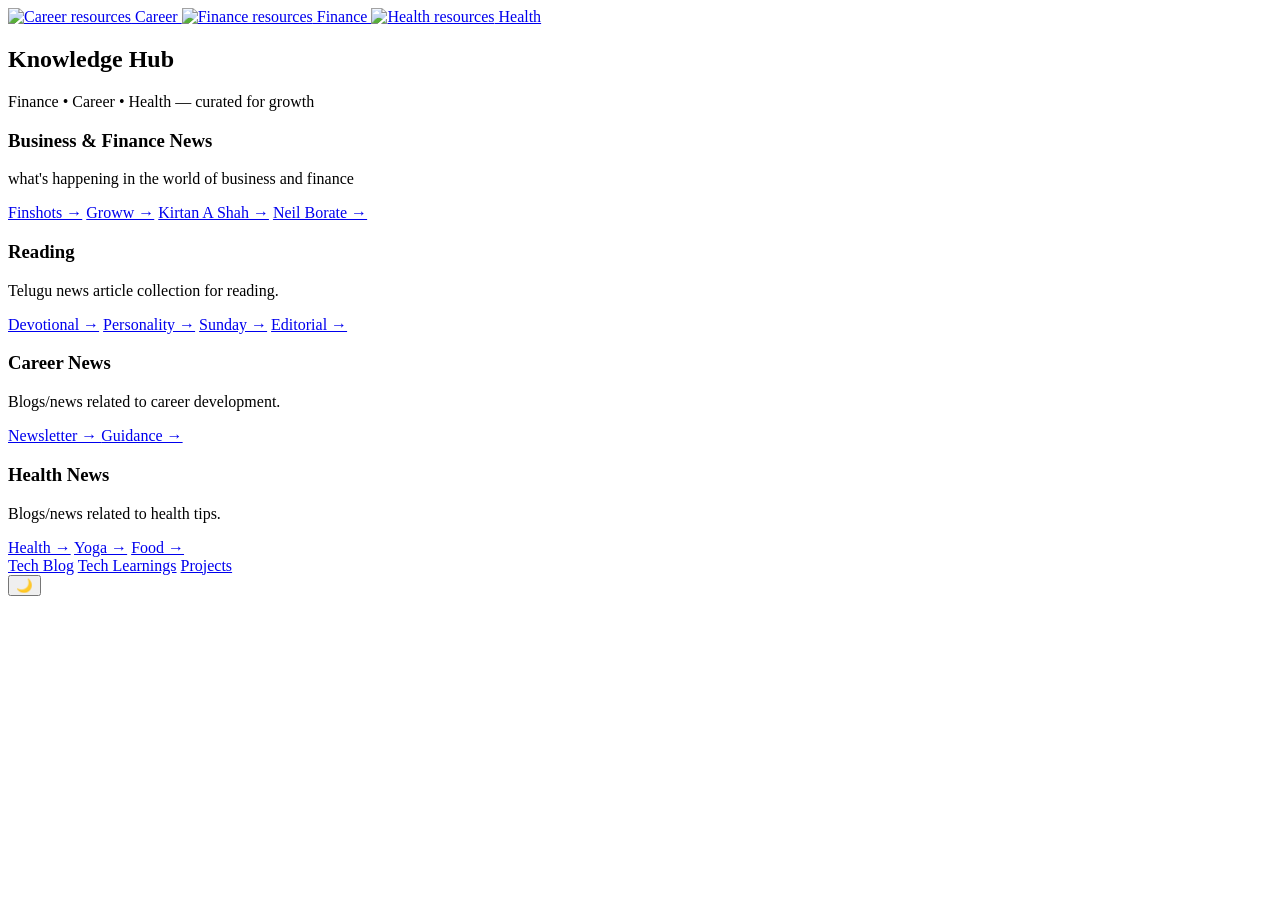
==== commit 6475f055: "Update index.html" ====
--- a/index.html
+++ b/index.html
@@ -16,98 +16,85 @@
     <!-- Google Font -->
     <link href="https://fonts.googleapis.com/css2?family=Inter:wght@400;600;700&display=swap" rel="stylesheet">
 
-    <!-- ✅ External CSS -->
-    <link rel="stylesheet" href="styles.css">
+    <!-- ✅ FIXED CSS PATH -->
+    <link rel="stylesheet" href="/styles/styles.css">
 </head>
 
 <body>
 
-    <!-- =========================
-         NAVBAR
-    ========================== -->
+    <!-- NAVBAR -->
     <header>
         <nav class="nav" aria-label="Main navigation">
             <a href="https://grow.srivasu.com/">
-                <img src="carrrer.png" alt="Career resources">
+                <img src="/images/career.png" alt="Career resources">
                 Career
             </a>
             <a href="https://money.srivasu.com/">
-                <img src="finance.png" alt="Finance resources">
+                <img src="/images/finance.png" alt="Finance resources">
                 Finance
             </a>
             <a href="https://wellness.srivasu.com/">
-                <img src="health.png" alt="Health resources">
+                <img src="/images/health.png" alt="Health resources">
                 Health
             </a>
         </nav>
     </header>
 
-    <!-- =========================
-         MAIN
-    ========================== -->
+    <!-- MAIN -->
     <main class="container">
 
-        <!-- HERO -->
         <section class="hero">
             <h1>Knowledge Hub</h1>
             <p>Finance • Career • Health — curated for growth</p>
         </section>
 
-        <!-- GRID -->
         <section class="grid">
 
-            <!-- CARD 1 -->
             <article class="card">
                 <h3>Business & Finance News</h3>
                 <p>what's happening in the world of business and finance</p>
                 <div class="links">
-                    <a href="https://finshots.in/archive/" target="_blank" rel="noopener">Finshots →</a>
-                    <a href="https://groww.in/digest" target="_blank" rel="noopener">Groww →</a>
-                    <a href="https://www.linkedin.com/in/kirtanshahcfp/recent-activity/all/" target="_blank"
-                        rel="noopener">Kirtan A Shah →</a>
-                    <a href="https://www.linkedin.com/in/neil-borate-1a435a57/recent-activity/all/" target="_blank"
-                        rel="noopener">Neil Borate →</a>
+                    <a href="https://finshots.in/archive/" target="_blank">Finshots →</a>
+                    <a href="https://groww.in/digest" target="_blank">Groww →</a>
+                    <a href="https://www.linkedin.com/in/kirtanshahcfp/recent-activity/all/" target="_blank">Kirtan A
+                        Shah →</a>
+                    <a href="https://www.linkedin.com/in/neil-borate-1a435a57/recent-activity/all/" target="_blank">Neil
+                        Borate →</a>
                 </div>
             </article>
 
-            <!-- CARD 2 -->
             <article class="card">
                 <h3>Reading</h3>
                 <p>Telugu news article collection for reading.</p>
                 <div class="links">
-                    <a href="https://www.eenadu.net/antaryami" target="_blank" rel="noopener">Devotional →</a>
-                    <a href="https://www.eenadu.net/youth/personality-development" target="_blank"
-                        rel="noopener">Personality Development →</a>
-                    <a href="https://www.eenadu.net/sunday-magazine" target="_blank" rel="noopener">Sunday Magazine
-                        →</a>
-                    <a href="https://www.eenadu.net/editorial" target="_blank" rel="noopener">Editorial News →</a>
+                    <a href="https://www.eenadu.net/antaryami" target="_blank">Devotional →</a>
+                    <a href="https://www.eenadu.net/youth/personality-development" target="_blank">Personality →</a>
+                    <a href="https://www.eenadu.net/sunday-magazine" target="_blank">Sunday →</a>
+                    <a href="https://www.eenadu.net/editorial" target="_blank">Editorial →</a>
                 </div>
             </article>
 
-            <!-- CARD 3 -->
             <article class="card">
                 <h3>Career News</h3>
                 <p>Blogs/news related to career development.</p>
                 <div class="links">
                     <a href="https://www.linkedin.com/newsletters/dreamers-and-unicorns-6739009776786698240/"
-                        target="_blank" rel="noopener">
-                        Dreamers And Unicorns Newsletter →
+                        target="_blank">
+                        Newsletter →
                     </a>
-                    <a href="https://www.eenadu.net/education/career-guidance" target="_blank" rel="noopener">
+                    <a href="https://www.eenadu.net/education/career-guidance" target="_blank">
                         Guidance →
                     </a>
                 </div>
             </article>
 
-            <!-- CARD 4 -->
             <article class="card">
                 <h3>Health News</h3>
                 <p>Blogs/news related to health tips.</p>
                 <div class="links">
-                    <a href="https://www.eenadu.net/women/health/" target="_blank" rel="noopener">Health →</a>
-                    <a href="https://www.eenadu.net/health/exercise-yoga" target="_blank" rel="noopener">Exercise & Yoga
-                        →</a>
-                    <a href="https://www.eenadu.net/health/food" target="_blank" rel="noopener">Health Food →</a>
+                    <a href="https://www.eenadu.net/women/health/" target="_blank">Health →</a>
+                    <a href="https://www.eenadu.net/health/exercise-yoga" target="_blank">Yoga →</a>
+                    <a href="https://www.eenadu.net/health/food" target="_blank">Food →</a>
                 </div>
             </article>
 
@@ -115,9 +102,7 @@
 
     </main>
 
-    <!-- =========================
-         FOOTER
-    ========================== -->
+    <!-- FOOTER -->
     <footer>
         <div>
             <a href="https://srinalla.wordpress.com/">Tech Blog</a>
@@ -127,11 +112,11 @@
         <div class="copy" id="year"></div>
     </footer>
 
-    <!-- DARK MODE BUTTON -->
-    <button class="toggle" onclick="toggleTheme()" aria-label="Toggle dark mode">🌙</button>
+    <!-- DARK MODE -->
+    <button class="toggle" onclick="toggleTheme()">🌙</button>
 
-    <!-- ✅ External JS -->
-    <script src="script.js"></script>
+    <!-- ✅ FIXED JS PATH -->
+    <script src="/js/script.js"></script>
 
 </body>
 
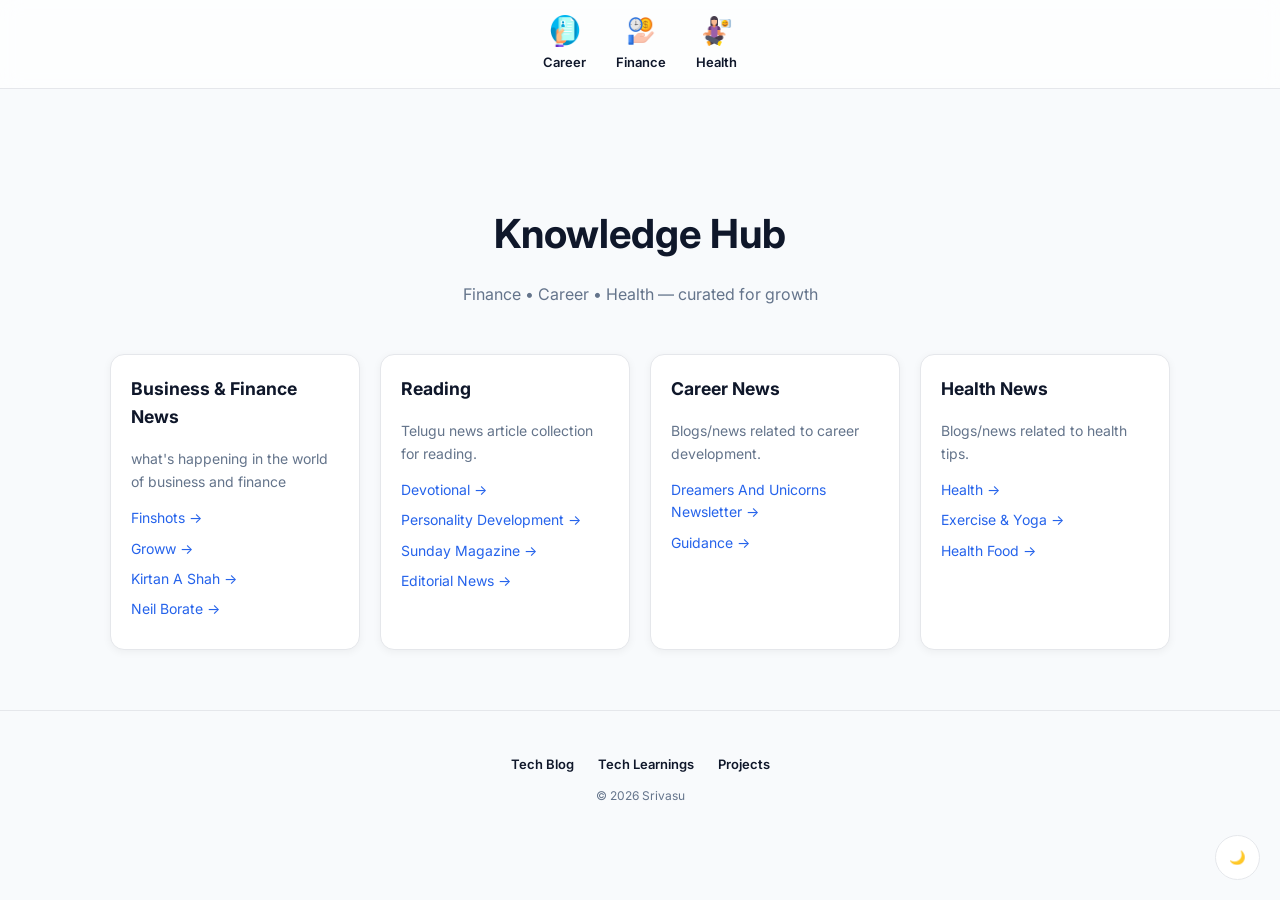
==== commit b42d9c86: "Add files via upload" ====
--- a/index.html
+++ b/index.html
@@ -1,123 +1,140 @@
-<!DOCTYPE html>
-<html lang="en" class="no-js">
-
-<head>
-    <meta charset="UTF-8">
-    <meta name="viewport" content="width=device-width, initial-scale=1.0">
-
-    <title>Srivasu | Knowledge Hub</title>
-    <meta name="description" content="Curated resources for Finance, Career, and Health">
-
-    <!-- OpenGraph -->
-    <meta property="og:title" content="Srivasu Knowledge Hub">
-    <meta property="og:description" content="Finance, Career & Health resources">
-    <meta property="og:type" content="website">
-
-    <!-- Google Font -->
-    <link href="https://fonts.googleapis.com/css2?family=Inter:wght@400;600;700&display=swap" rel="stylesheet">
-
-    <!-- ✅ FIXED CSS PATH -->
-    <link rel="stylesheet" href="/styles/styles.css">
-</head>
-
-<body>
-
-    <!-- NAVBAR -->
-    <header>
-        <nav class="nav" aria-label="Main navigation">
-            <a href="https://grow.srivasu.com/">
-                <img src="/images/career.png" alt="Career resources">
-                Career
-            </a>
-            <a href="https://money.srivasu.com/">
-                <img src="/images/finance.png" alt="Finance resources">
-                Finance
-            </a>
-            <a href="https://wellness.srivasu.com/">
-                <img src="/images/health.png" alt="Health resources">
-                Health
-            </a>
-        </nav>
-    </header>
-
-    <!-- MAIN -->
-    <main class="container">
-
-        <section class="hero">
-            <h1>Knowledge Hub</h1>
-            <p>Finance • Career • Health — curated for growth</p>
-        </section>
-
-        <section class="grid">
-
-            <article class="card">
-                <h3>Business & Finance News</h3>
-                <p>what's happening in the world of business and finance</p>
-                <div class="links">
-                    <a href="https://finshots.in/archive/" target="_blank">Finshots →</a>
-                    <a href="https://groww.in/digest" target="_blank">Groww →</a>
-                    <a href="https://www.linkedin.com/in/kirtanshahcfp/recent-activity/all/" target="_blank">Kirtan A
-                        Shah →</a>
-                    <a href="https://www.linkedin.com/in/neil-borate-1a435a57/recent-activity/all/" target="_blank">Neil
-                        Borate →</a>
-                </div>
-            </article>
-
-            <article class="card">
-                <h3>Reading</h3>
-                <p>Telugu news article collection for reading.</p>
-                <div class="links">
-                    <a href="https://www.eenadu.net/antaryami" target="_blank">Devotional →</a>
-                    <a href="https://www.eenadu.net/youth/personality-development" target="_blank">Personality →</a>
-                    <a href="https://www.eenadu.net/sunday-magazine" target="_blank">Sunday →</a>
-                    <a href="https://www.eenadu.net/editorial" target="_blank">Editorial →</a>
-                </div>
-            </article>
-
-            <article class="card">
-                <h3>Career News</h3>
-                <p>Blogs/news related to career development.</p>
-                <div class="links">
-                    <a href="https://www.linkedin.com/newsletters/dreamers-and-unicorns-6739009776786698240/"
-                        target="_blank">
-                        Newsletter →
-                    </a>
-                    <a href="https://www.eenadu.net/education/career-guidance" target="_blank">
-                        Guidance →
-                    </a>
-                </div>
-            </article>
-
-            <article class="card">
-                <h3>Health News</h3>
-                <p>Blogs/news related to health tips.</p>
-                <div class="links">
-                    <a href="https://www.eenadu.net/women/health/" target="_blank">Health →</a>
-                    <a href="https://www.eenadu.net/health/exercise-yoga" target="_blank">Yoga →</a>
-                    <a href="https://www.eenadu.net/health/food" target="_blank">Food →</a>
-                </div>
-            </article>
-
-        </section>
-
-    </main>
-
-    <!-- FOOTER -->
-    <footer>
-        <div>
-            <a href="https://srinalla.wordpress.com/">Tech Blog</a>
-            <a href="https://github.com/srinivasu-nalla/DBA_srivasu#readme">Tech Learnings</a>
-            <a href="https://project.srivasu.com/">Projects</a>
-        </div>
-        <div class="copy" id="year"></div>
-    </footer>
-
-    <!-- DARK MODE -->
-    <button class="toggle" onclick="toggleTheme()">🌙</button>
-
-    <!-- ✅ FIXED JS PATH -->
-    <script src="/js/script.js"></script>
-
-</body>
-
-</html>
+<!DOCTYPE html>
+<html lang="en" class="no-js">
+
+<head>
+    <meta charset="UTF-8">
+    <meta name="viewport" content="width=device-width, initial-scale=1.0">
+
+    <title>Srivasu | Knowledge Hub</title>
+    <meta name="description" content="Curated resources for Finance, Career, and Health">
+
+    <!-- ✅ Preconnect Fonts -->
+    <link rel="preconnect" href="https://fonts.googleapis.com">
+    <link rel="preconnect" href="https://fonts.gstatic.com" crossorigin>
+
+    <!-- Google Font -->
+    <link href="https://fonts.googleapis.com/css2?family=Inter:wght@400;600;700&display=swap" rel="stylesheet">
+
+    <!-- Styles -->
+    <link rel="stylesheet" href="/styles/styles.css">
+</head>
+
+<body>
+
+    <!-- =========================
+         NAVBAR
+    ========================== -->
+    <header>
+        <nav class="nav" aria-label="Main navigation">
+            <a href="https://grow.srivasu.com/">
+                <img src="/images/career.webp" alt="Career resources" width="32" height="32" loading="lazy">
+                Career
+            </a>
+            <a href="https://money.srivasu.com/">
+                <img src="/images/finance.webp" alt="Finance resources" width="32" height="32" loading="lazy">
+                Finance
+            </a>
+            <a href="https://wellness.srivasu.com/">
+                <img src="/images/health.webp" alt="Health resources" width="32" height="32" loading="lazy">
+                Health
+            </a>
+        </nav>
+    </header>
+
+    <!-- =========================
+         MAIN
+    ========================== -->
+    <main class="container">
+
+        <!-- HERO -->
+        <section class="hero">
+            <h1>Knowledge Hub</h1>
+            <p>Finance • Career • Health — curated for growth</p>
+        </section>
+
+        <!-- GRID -->
+        <section class="grid">
+
+            <!-- CARD 1 -->
+            <article class="card">
+                <h3>Business & Finance News</h3>
+                <p>what's happening in the world of business and finance</p>
+                <div class="links">
+                    <a href="https://finshots.in/archive/" target="_blank" rel="noopener">Finshots →</a>
+                    <a href="https://groww.in/digest" target="_blank" rel="noopener">Groww →</a>
+                    <a href="https://www.linkedin.com/in/kirtanshahcfp/recent-activity/all/" target="_blank"
+                        rel="noopener">Kirtan A Shah →</a>
+                    <a href="https://www.linkedin.com/in/neil-borate-1a435a57/recent-activity/all/" target="_blank"
+                        rel="noopener">Neil Borate →</a>
+                </div>
+            </article>
+
+            <!-- CARD 2 -->
+            <article class="card">
+                <h3>Reading</h3>
+                <p>Telugu news article collection for reading.</p>
+                <div class="links">
+                    <a href="https://www.eenadu.net/antaryami" target="_blank" rel="noopener">Devotional →</a>
+                    <a href="https://www.eenadu.net/youth/personality-development" target="_blank"
+                        rel="noopener">Personality Development →</a>
+                    <a href="https://www.eenadu.net/sunday-magazine" target="_blank" rel="noopener">Sunday Magazine
+                        →</a>
+                    <a href="https://www.eenadu.net/editorial" target="_blank" rel="noopener">Editorial News →</a>
+                </div>
+            </article>
+
+            <!-- CARD 3 -->
+            <article class="card">
+                <h3>Career News</h3>
+                <p>Blogs/news related to career development.</p>
+                <div class="links">
+                    <a href="https://www.linkedin.com/newsletters/dreamers-and-unicorns-6739009776786698240/"
+                        target="_blank" rel="noopener">
+                        Dreamers And Unicorns Newsletter →
+                    </a>
+                    <a href="https://www.eenadu.net/education/career-guidance" target="_blank" rel="noopener">
+                        Guidance →
+                    </a>
+                </div>
+            </article>
+
+            <!-- CARD 4 -->
+            <article class="card">
+                <h3>Health News</h3>
+                <p>Blogs/news related to health tips.</p>
+                <div class="links">
+                    <a href="https://www.eenadu.net/women/health/" target="_blank" rel="noopener">Health →</a>
+                    <a href="https://www.eenadu.net/health/exercise-yoga" target="_blank" rel="noopener">
+                        Exercise & Yoga →
+                    </a>
+                    <a href="https://www.eenadu.net/health/food" target="_blank" rel="noopener">
+                        Health Food →
+                    </a>
+                </div>
+            </article>
+
+        </section>
+
+    </main>
+
+    <!-- =========================
+         FOOTER
+    ========================== -->
+    <footer>
+        <div>
+            <a href="https://srinalla.wordpress.com/">Tech Blog</a>
+            <a href="https://github.com/srinivasu-nalla/DBA_srivasu#readme">Tech Learnings</a>
+            <a href="https://project.srivasu.com/">Projects</a>
+        </div>
+        <div class="copy" id="year"></div>
+    </footer>
+
+    <!-- DARK MODE BUTTON -->
+    <button class="toggle" onclick="toggleTheme()" aria-label="Toggle dark mode">🌙</button>
+
+    <!-- JS -->
+    <script src="/js/script.js" defer></script>
+
+</body>
+
+</html>
--- a/styles/styles.css
+++ b/styles/styles.css
@@ -0,0 +1,308 @@
+/* =========================
+   🎨 DESIGN TOKENS
+========================= */
+:root {
+    --bg: #f8fafc;
+    --surface: #ffffff;
+    --text: #0f172a;
+    --text-muted: #64748b;
+    --accent: #2563eb;
+    --accent-hover: #1d4ed8;
+    --border: #e5e7eb;
+
+    --radius: 14px;
+    --shadow-sm: 0 2px 8px rgba(0, 0, 0, 0.05);
+    --shadow-md: 0 8px 20px rgba(0, 0, 0, 0.08);
+}
+
+/* 🌙 Dark Mode */
+.dark {
+    --bg: #020617;
+    --surface: #0f172a;
+    --text: #f1f5f9;
+    --text-muted: #94a3b8;
+    --border: #1e293b;
+}
+
+/* GLOBAL */
+* {
+    box-sizing: border-box;
+}
+
+body {
+    margin: 0;
+    font-family: 'Inter', system-ui, sans-serif;
+    background: var(--bg);
+    color: var(--text);
+    line-height: 1.6;
+    transition: background 0.3s, color 0.3s;
+}
+
+:focus-visible {
+    outline: 2px solid var(--accent);
+    outline-offset: 2px;
+}
+
+/* LAYOUT */
+.container {
+    max-width: 1100px;
+    margin: auto;
+    padding: 20px;
+}
+
+/* NAVBAR */
+header {
+    position: sticky;
+    top: 0;
+    backdrop-filter: blur(10px);
+    background: rgba(255, 255, 255, 0.7);
+    border-bottom: 1px solid var(--border);
+}
+
+.dark header {
+    background: rgba(2, 6, 23, 0.7);
+}
+
+.nav {
+    display: flex;
+    justify-content: center;
+    gap: 30px;
+    padding: 15px;
+}
+
+.nav a {
+    text-decoration: none;
+    font-size: 13px;
+    font-weight: 600;
+    color: var(--text);
+    text-align: center;
+}
+
+.nav a:hover {
+    color: var(--accent);
+}
+
+.nav img {
+    width: 30px;
+    display: block;
+    margin: 0 auto 5px;
+}
+
+/* HERO */
+.hero {
+    text-align: center;
+    padding: 60px 20px 30px;
+}
+
+.hero h1 {
+    font-size: clamp(1.8rem, 4vw, 2.5rem);
+    margin-bottom: 10px;
+}
+
+.hero p {
+    color: var(--text-muted);
+}
+
+/* GRID */
+.grid {
+    display: grid;
+    gap: 20px;
+    grid-template-columns: repeat(auto-fit, minmax(250px, 1fr));
+}
+
+/* CARD */
+.card {
+    background: var(--surface);
+    border: 1px solid var(--border);
+    border-radius: var(--radius);
+    padding: 20px;
+    box-shadow: var(--shadow-sm);
+    transition: transform 0.25s, box-shadow 0.25s;
+}
+
+.card:hover {
+    transform: translateY(-4px);
+    box-shadow: var(--shadow-md);
+    border-color: var(--accent);
+}
+
+.card h3 {
+    margin-top: 0;
+    font-size: 1.1rem;
+}
+
+.card p {
+    font-size: 14px;
+    color: var(--text-muted);
+}
+
+/* LINKS */
+.links a {
+    display: flex;
+    justify-content: space-between;
+    text-decoration: none;
+    color: var(--accent);
+    margin: 8px 0;
+    font-size: 14px;
+}
+
+.links a:hover {
+    color: var(--accent-hover);
+}
+
+/* FOOTER */
+footer {
+    text-align: center;
+    padding: 40px 20px;
+    border-top: 1px solid var(--border);
+    margin-top: 40px;
+}
+
+footer a {
+    margin: 0 10px;
+    text-decoration: none;
+    font-size: 13px;
+    color: var(--text);
+    font-weight: 600;
+}
+
+footer a:hover {
+    color: var(--accent);
+}
+
+.copy {
+    margin-top: 10px;
+    font-size: 12px;
+    color: var(--text-muted);
+}
+
+/* DARK MODE BUTTON */
+.toggle {
+    position: fixed;
+    bottom: 20px;
+    right: 20px;
+    border: 1px solid var(--border);
+    background: var(--surface);
+    width: 45px;
+    height: 45px;
+    border-radius: 50%;
+    cursor: pointer;
+}
+
+/* Reduce motion */
+@media (prefers-reduced-motion: reduce) {
+    * {
+        transition: none !important;
+    }
+}
+
+/* TOP BAR */
+.topbar {
+    padding: 12px 20px;
+    border-bottom: 1px solid var(--border);
+    background: var(--surface);
+}
+
+.topbar h1 {
+    margin: 0;
+    font-size: 18px;
+}
+
+/* WIDER LAYOUT */
+.container.wide {
+    max-width: 1400px;
+}
+
+/* CONTROLS BAR */
+.controls-bar {
+    display: flex;
+    gap: 10px;
+    flex-wrap: wrap;
+}
+
+/* TABLE IMPROVEMENTS */
+table {
+    width: 100%;
+    border-collapse: collapse;
+    font-size: 14px;
+}
+
+th {
+    cursor: pointer;
+    user-select: none;
+    background: var(--surface);
+}
+
+th,
+td {
+    padding: 10px;
+    border-bottom: 1px solid var(--border);
+}
+
+/* COLUMN FILTERS */
+.column-filters input {
+    width: 100%;
+    padding: 6px;
+    font-size: 12px;
+    border-radius: 6px;
+    border: 1px solid var(--border);
+}
+
+/* HOVER */
+tr:hover {
+    background: rgba(37, 99, 235, 0.05);
+}
+
+/* HEADER */
+.topbar {
+    display: flex;
+    justify-content: space-between;
+    padding: 12px 20px;
+    border-bottom: 1px solid var(--border);
+}
+
+/* CONTROLS */
+.controls-bar {
+    display: flex;
+    gap: 10px;
+    margin: 15px 0;
+}
+
+/* TABLE CARD */
+.table-card {
+    background: var(--surface);
+    border: 1px solid var(--border);
+    border-radius: 12px;
+    overflow: hidden;
+}
+
+/* STICKY HEADER */
+thead th {
+    position: sticky;
+    top: 0;
+    background: var(--surface);
+    z-index: 1;
+}
+
+/* PAGINATION */
+.pagination {
+    display: flex;
+    justify-content: center;
+    gap: 10px;
+    padding: 15px;
+}
+
+button {
+    padding: 6px 12px;
+    border: 1px solid var(--border);
+    background: var(--surface);
+    cursor: pointer;
+}
+
+.column-toggle {
+    display: flex;
+    flex-wrap: wrap;
+    gap: 10px;
+    font-size: 12px;
+    margin-top: 8px;
+}
